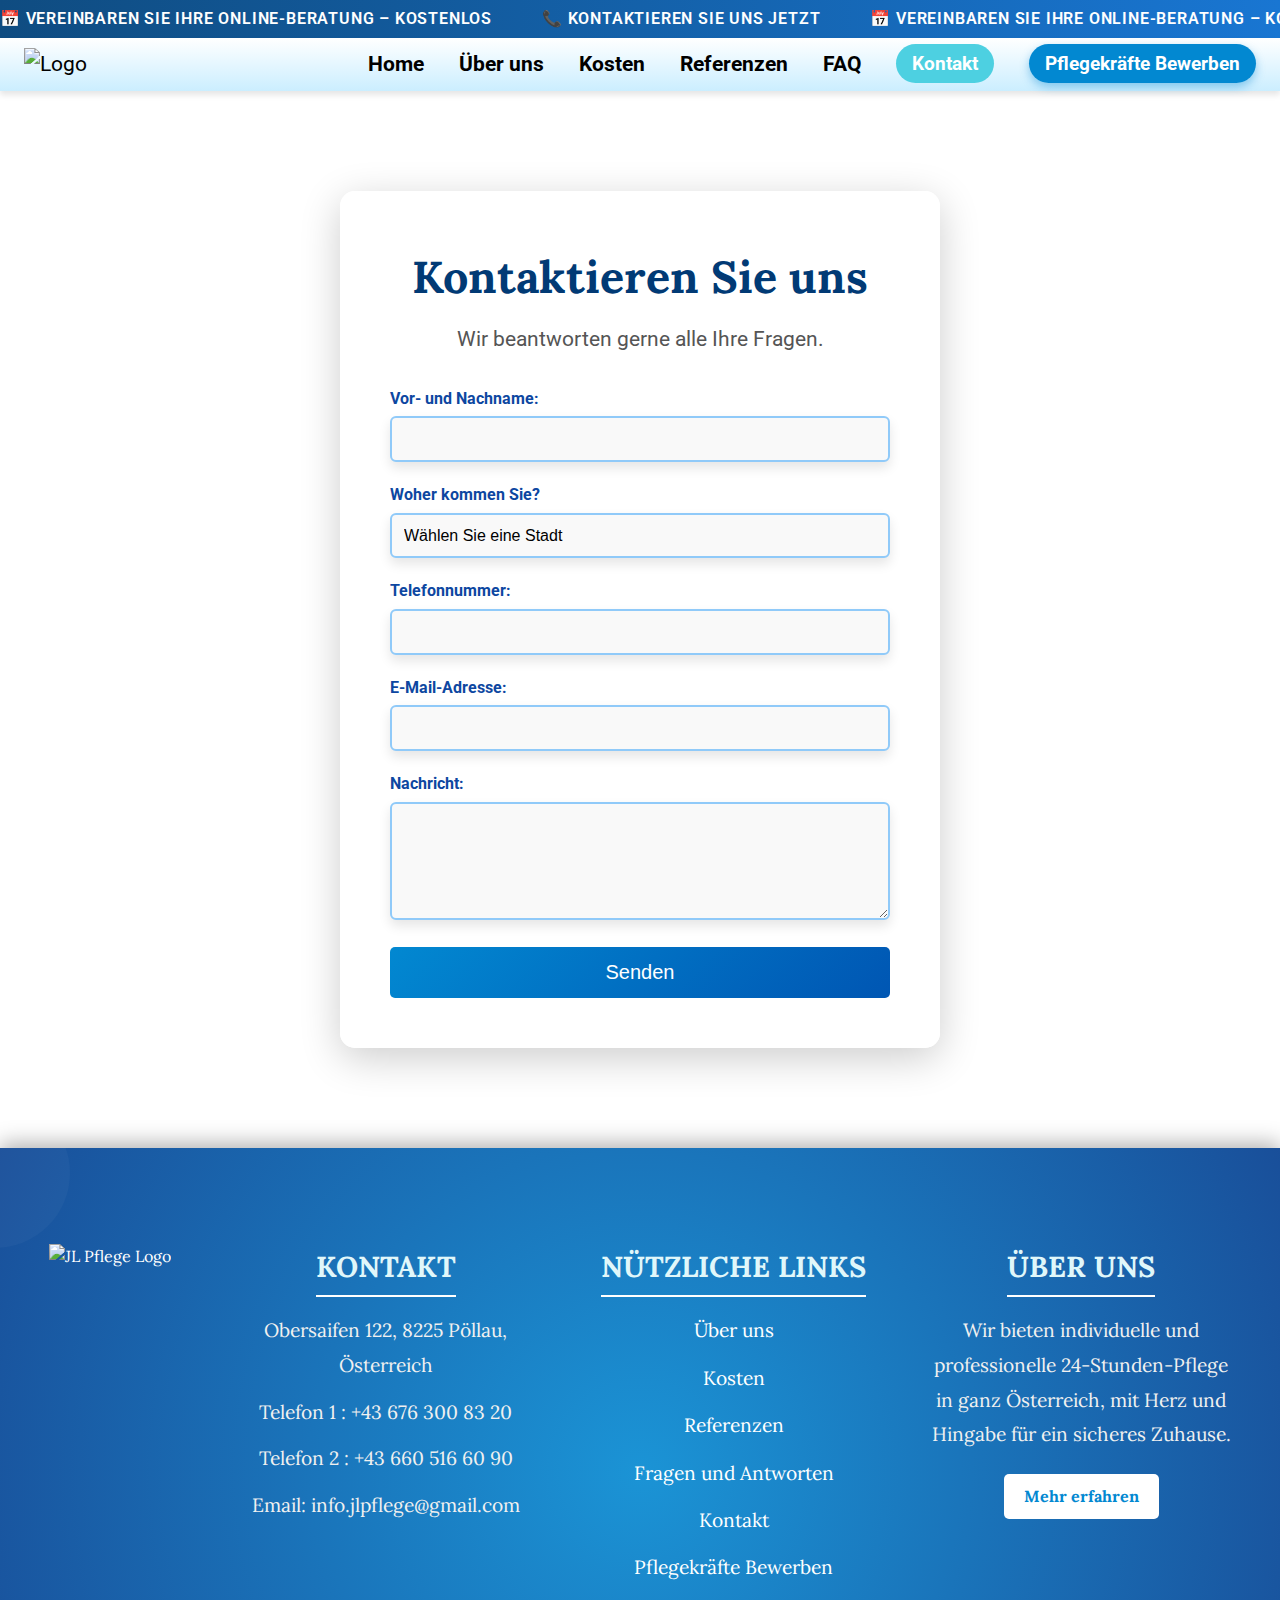
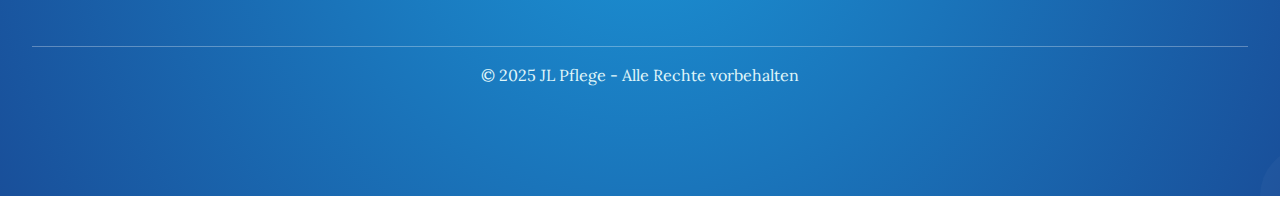
==== contact.html @ b2e8ae71 "Add files via upload" ====
<!DOCTYPE html>
<html lang="de">
<head>
    <meta charset="UTF-8">
    <meta name="viewport" content="width=device-width, initial-scale=1.0">

    <!-- Meta opis: Pojavljuje se u rezultatima pretrage -->
    <meta name="description" content="Kontaktieren Sie JL Pflege für persönliche und professionelle Betreuung in Österreich. Wir sind für Sie da – kompetent, engagiert und mit Herz.">

    <!-- Meta ključne reči: Pomažu SEO-u uključivanjem relevantnih termina -->
    <meta name="keywords" content="Kontakt JL Pflege, 24 Stunden Pflege, Betreuung, Pflegeagentur, Seniorenbetreuung, Pflegevermittlung, Pflege in Österreich, persönliche Betreuung, Pflegekräfte">

    <!-- Autor: Identifikuje kreatora stranice -->
    <meta name="author" content="Jelena Lazić - JL Pflege">

    <!-- Robots: Usmerava pretraživače da indeksiraju stranicu i prate linkove -->
    <meta name="robots" content="index, follow">

    <!-- Open Graph i deljenje na društvenim mrežama (Facebook, LinkedIn, WhatsApp, Viber, Instagram) -->
    <meta property="og:title" content="Kontakt - JL Pflege Betreuung">
    <meta property="og:description" content="Nehmen Sie Kontakt mit JL Pflege auf. Wir bieten individuelle Betreuungslösungen für Senioren in Österreich.">
    <meta property="og:image" content="https://www.tvoj-sajt.com/SVE%20Slike/Logo/JL%20Logo%20Okrugli.png">
    <meta property="og:url" content="https://www.tvoj-sajt.com/contact.html">
    <meta property="og:type" content="website">

    <!-- Twitter meta tagovi -->
    <meta name="twitter:card" content="summary_large_image">
    <meta name="twitter:title" content="Kontakt - JL Pflege Betreuung">
    <meta name="twitter:description" content="Kontaktieren Sie JL Pflege für professionelle Betreuung und individuelle Pflegeangebote in Österreich.">
    <meta name="twitter:image" content="https://www.tvoj-sajt.com/SVE%20Slike/Logo/JL%20Logo%20Okrugli.png">

    <!-- Strukturirani podaci za bolje SEO -->
    <script type="application/ld+json">
    {
        "@context": "https://schema.org",
        "@type": "LocalBusiness",
        "name": "JL Pflege - Pflegevermittlung in Österreich",
        "description": "Nehmen Sie Kontakt mit JL Pflege auf. Individuelle Betreuungslösungen für Senioren in Österreich.",
        "url": "https://www.tvoj-sajt.com/contact.html",
        "address": {
            "@type": "PostalAddress",
            "streetAddress": "Obersaifen 122",
            "postalCode": "8225",
            "addressLocality": "Pöllau",
            "addressCountry": "AT"
        },
        "contactPoint": {
            "@type": "ContactPoint",
            "telephone": "+43 676 300 83 20",
            "telephone 2": "+43 660 516 60 90",
            "contactType": "Kundenservice"
        }
    }
    </script>

    <!-- Link ka stilovima -->
    <link rel="stylesheet" href="style.css">

    <!-- Ikonica sajta -->
    <link rel="icon" href="SVE%20Slike/Logo/JL%20Logo%20Okrugli.ico" type="image/x-icon">

    <link href="https://fonts.googleapis.com/css2?family=Roboto:wght@400;700&display=swap" rel="stylesheet">
    <link href="https://fonts.googleapis.com/css2?family=Lora:wght@400;700&display=swap" rel="stylesheet">
    <script src="https://cdnjs.cloudflare.com/ajax/libs/font-awesome/6.4.2/js/all.min.js"></script>

    <title>Kontakt - JL Pflege Betreuung</title>
</head>
<body>

      <!-- Google Translate Widget -->
      <div id="google_translate_element"></div>

     <!-- Back to top dugme -->

     <button id="back-to-top" class="back-to-top-btn" aria-label="Vratite se na vrh">
        <i class="fas fa-arrow-up"></i>
    </button>

    <!-- baner iznad navigacionoh menija -->

    <div class="marquee-banner">
        <div class="marquee-content">
            <span>📅 Vereinbaren Sie Ihre Online-Beratung – Kostenlos </span>
            <span>📞 Kontaktieren Sie uns jetzt</span>
            <span>📅 Vereinbaren Sie Ihre Online-Beratung – Kostenlos</span>
            <span>📞 Kontaktieren Sie uns jetzt</span>
            <span>📅 Vereinbaren Sie Ihre Online-Beratung – Kostenlos</span>
            <span>📞 Kontaktieren Sie uns jetzt</span>
            <span>📅 Vereinbaren Sie Ihre Online-Beratung – Kostenlos</span>
            <span>📞 Kontaktieren Sie uns jetzt</span>
        </div>
    </div>

    <!-- Navigacioni meni -->

    <header class="navbar">
        
        <a href="#" class="nav-branding">
            <img src="SVE Slike/Logo/JL Logo.png" alt="Logo" class="responsive-logo">
        </a>
    

        <ul class="nav-menu">
            <li class="nav-item">
                <a href="index.html" class="nav-link">Home</a>
            </li>
            <li class="nav-item">
                <a href="about.html" class="nav-link">Über uns</a>
            </li>
            <li class="nav-item">
                <a href="price.html" class="nav-link">Kosten</a>
            </li>
            <li class="nav-item">
                <a href="reviews.html" class="nav-link">Referenzen</a>
            </li>
            <li class="nav-item">
                <a href="question.html" class="nav-link">FAQ</a>
            </li>
            <li class="nav-item">
                <a href="contact.html" class="nav-link highlight">Kontakt</a>
            </li>
            <li class="nav-item">
                <a href="job.html" class="nav-link job-highlight">Pflegekräfte Bewerben</a>
            </li>                      
        </ul>
        <div class="hamburger">
            <span class="bar"></span>
            <span class="bar"></span>
            <span class="bar"></span>
        </div>
    </header>

    <!-- Kontakt form -->

    <section class="contact-section">
        <div class="contact-bg">
            <div class="contact-container">
                <h2 class="contact-title">Kontaktieren Sie uns</h2>
                <p class="contact-subtitle">Wir beantworten gerne alle Ihre Fragen.</p>
                
                <form action="https://api.web3forms.com/submit" method="POST" class="contact-form">

                    <input type="hidden" name="access_key" value="46d5554a-f8d3-433c-baf0-5ba7425ff404">

                    <div class="form-group">
                        <label for="name">Vor- und Nachname:</label>
                        <input type="text" id="name" name="name" required>
                    </div>
    
                    <div class="form-group">
                        <label for="location">Woher kommen Sie?</label>
                        <div class="custom-select-wrapper">
                            <select id="location" name="location" required class="custom-select">
                                <option value="">Wählen Sie eine Stadt</option>
                                <option value="Wien">Wien</option>
                                <option value="Graz">Graz</option>
                                <option value="Linz">Linz</option>
                                <option value="Salzburg">Salzburg</option>
                                <option value="Innsbruck">Innsbruck</option>
                                <option value="Klagenfurt">Klagenfurt</option>
                                <option value="Villach">Villach</option>
                                <option value="Bregenz">Bregenz</option>
                            </select>
                        </div>
                    </div>
    
                    <div class="form-group">
                        <label for="phone">Telefonnummer:</label>
                        <input type="tel" id="phone" name="phone" required>
                    </div>
    
                    <div class="form-group">
                        <label for="email">E-Mail-Adresse:</label>
                        <input type="email" id="email" name="email" required>
                    </div>
    
                    <div class="form-group">
                        <label for="message">Nachricht:</label>
                        <textarea id="message" name="message" rows="5"></textarea>
                    </div>
    
                    <button type="submit" class="contact-btn">Senden</button>
                </form>
            </div>
        </div>
    </section>


 <!-- MODAL ZA USPEŠNO SLANJE -->
<div id="contact-success-modal" class="custom-modal">
    <div class="modal-content">
        <h2>Ihre Nachricht wurde erfolgreich gesendet!</h2>
        <p>Vielen Dank für Ihr Vertrauen. Ich bearbeite jede Anfrage persönlich und setze mich so schnell wie möglich mit Ihnen in Verbindung.</p>
        <p>Ihre Zufriedenheit liegt mir am Herzen, und ich freue mich darauf, Ihnen weiterzuhelfen.</p>
        <button id="back-to-home" class="modal-btn">Zurück zur Startseite</button>
    </div>
</div>






   <!-- Futer-->

   <footer class="site-footer">
    <div class="footer-container">
        <div class="footer-logo">
            <img src="SVE Slike/Logo/JL Logo Okrugli.png" alt="JL Pflege Logo">
        </div>
        <div class="footer-info">
            <h3>Kontakt</h3>
            <p>Obersaifen 122, 8225 Pöllau, Österreich</p>
            <p>Telefon 1 : +43 676 300 83 20</p>
            <p>Telefon 2 : +43 660 516 60 90</p>
            <p>Email: info.jlpflege@gmail.com</p>
        </div>
        <div class="footer-links">
            <h3>Nützliche Links</h3>
            <ul>
                <li><a href="about.html">Über uns</a></li>
                <li><a href="price.html">Kosten</a></li>
                <li><a href="reviews.html">Referenzen</a></li>
                <li><a href="question.html">Fragen und Antworten</a></li>
                <li><a href="contact.html">Kontakt</a></li>
                <li><a href="job.html">Pflegekräfte Bewerben</a></li>
            </ul>
        </div>
        <div class="footer-about">
            <h3>Über uns</h3>
            <p>Wir bieten individuelle und professionelle 24-Stunden-Pflege in ganz Österreich, 
                mit Herz und Hingabe für ein sicheres Zuhause.</p>
            <a href="about.html" class="footer-link">Mehr erfahren</a>
        </div>
    </div>
    <div class="footer-bottom">
        <p>© 2025 JL Pflege - Alle Rechte vorbehalten</p>
    </div>
</footer>

<script src="script.js"></script>
<script src="script1.js"></script>
</body>
</html>
---- style.css ----
*{
    padding: 0;
    margin: 0;
    box-sizing: border-box;
}

body {
    font-family: 'Roboto', sans-serif; 
    font-size: 16px;
    line-height: 1.6; 
    max-width: 100%;
    overflow-x: hidden;
}

h1, h2, h3 {
    font-family: 'Lora', serif;
    font-weight: 700;
}

p {
    font-weight: 400;  
    margin-bottom: 12px;
}


/*Navigacioni meni*/

header {
    background: linear-gradient(to top, #cbeeff, #ffffff); 
    box-shadow: 0px 4px 6px rgba(0, 0, 0, 0.1); 
    padding: 20px 24px;
}



li{
    list-style: none;
}

.navbar a {
    color: black;
    text-decoration: none;
    font-size: 1.3rem
}

.navbar{
    min-width: 70px;
    display: flex;
    justify-content: space-between;
    align-items: center;
    padding: 0 24px;
}

.nav-menu{
    display: flex;
    justify-content: space-between;
    align-items: center;
    gap: 35px;
}
 
.nav-link {
    color: black;
    font-weight: bold;
    font-size: 1.2rem; 
    padding: 8px 0;
    position: relative;
    transition: color 0.3s ease-in-out;
}

.nav-link:hover::after {
    width: 100%; 
}


.nav-link::after {
    content: '';
    position: absolute;
    left: 0;
    bottom: -5px; 
    width: 0;
    height: 2px;
    background-color: #4dd0e1; 
    transition: width 0.3s ease-in-out;
}

.nav-link:hover {
    color: #0288d1; 
}

.nav-item .highlight {
    background-color: #4dd0e1;
    color: white;
    padding: 8px 16px;
    border-radius: 20px;
    font-weight: bold;
    font-size: 1.2rem;
    transition: all 0.3s ease-in-out, transform 0.3s ease-in-out;
}


.nav-item .highlight:hover {
    background-color: #0288d1;
    box-shadow: 0px 4px 10px rgba(2, 136, 209, 0.5);
    transform: scale(1.1); 
}

.hamburger{
    display: none;
    cursor: pointer;
}

.bar{
    display: block;
    width: 25px;
    height: 3px;
    margin: 5px auto;
    transition: all 0.3s ease-in-out;
    -webkit-transition: all 0.3s ease-in-out;
    background-color: black;
}

.hamburger .bar {
    width: 30px; 
    height: 4px;
}

.responsive-logo {
    max-width: 150px; 
    height: auto;
    display: block;
}
.nav-branding {
    display: flex;
    align-items: center;
    padding: 10px 0;
}

.nav-branding img {
    max-width: 200px; 
}

.nav-branding img {
    max-width: 200px;
    transition: all 0.3s ease-in-out;
}

.nav-branding img:hover {
    transform: scale(1.05); 
}

/* Stilizacija dugmeta "Pflegekräfte Bewerben" u navigacionom meniju */

.nav-item .job-highlight {
    background-color: #0288d1; 
    color: white;
    padding: 8px 16px;
    border-radius: 25px;
    font-weight: bold;
    font-size: 1.2rem;
    transition: all 0.3s ease-in-out, transform 0.2s ease-in-out;
    box-shadow: 0px 4px 10px rgba(2, 136, 209, 0.4);
    position: relative;
    overflow: hidden;
}

.nav-item .job-highlight::before {
    content: '';
    position: absolute;
    top: 50%;
    left: 50%;
    width: 300%;
    height: 300%;
    background: rgba(255, 255, 255, 0.2);
    transform: translate(-50%, -50%) scale(0);
    border-radius: 50%;
    transition: transform 0.5s ease;
}

.nav-item .job-highlight:hover {
    background-color: #4dd0e1; 
    transform: scale(1.05);
    box-shadow: 0px 6px 15px rgba(77, 208, 225, 0.6);
}


/*Responzivnost za telefon za navigacioni meni*/

@media(max-width: 768px){
    .hamburger{
        display: block;
    }

    .hamburger.active .bar:nth-child(2){
        opacity: 0;
    }

    .hamburger.active .bar:nth-child(1){
        transform: translateY(10px) rotate(45deg);
    }

    .hamburger.active .bar:nth-child(3){
        transform: translateY(-10px) rotate(-45deg);
    }

    .nav-menu{
        position: fixed;
        left: -100%;
        top: 95px;
        gap: 0;
        flex-direction: column;
        background-color: whites;
        width: 100%;
        text-align: center;
        transition: 0.3s;
        padding: 30px 0;
    }

    .nav-item{
        margin: 16px 0;
    }

    .nav-menu.active{
        left: 0; 
        margin-top: 58px;
    }

    .nav-link {
        font-size: 1.6rem; 
        font-weight: bold; 
        color: #0288d1; 
        text-transform: uppercase; 
        text-decoration: none; 
        padding: 10px 0; 
        position: relative;
        border-bottom: 2px solid transparent; 
        transition: color 0.2s ease-in-out, border-bottom 0.2s ease-in-out; 
    }
    
    .nav-link:active,
    .nav-link:focus {
        color: #4dd0e1; 
        border-bottom: 2px solid #4dd0e1; 
        outline: none; 
    }
    
    /* Stil za dugme "Kontakt" */
    .nav-item .highlight {
        font-size: 1.6rem;
        padding: 10px 20px;
        background-color: #0288d1; 
        color: white; 
        border-radius: 25px; 
        box-shadow: 0 4px 10px rgba(0, 0, 0, 0.2);
        transition: all 0.15s ease-in-out; 
    }
    
    .nav-item .highlight:active {
        background-color: #4dd0e1; 
        transform: scale(1.05); 
    }

    .hamburger .bar {
        width: 35px;
        height: 5px;
    }

    /*Za dumge job*/

    .nav-item .job-highlight {
        font-size: 1.4rem; 
        padding: 8px 16px;
        border-radius: 20px;
        width: 70%;
        margin: 8px auto; 
        background-color: #0288d1;
        box-shadow: 0px 4px 10px rgba(2, 136, 209, 0.4);
    }

    .nav-item .job-highlight:hover {
        background-color: #4dd0e1;
        transform: scale(1.05);
        box-shadow: 0px 6px 15px rgba(77, 208, 225, 0.5);
    }

}

/*Hero sekcija*/


/* Hero sekcija */
.hero-section {
    background-image: url('SVE Slike/Slike bas gotove za website/Slika jl pflege021 dalle bez donje plave linije.png'); 
    background-size: cover;
    background-position: center left; 
    background-repeat: no-repeat;
    min-height: 100vh; 
    display: flex;
    align-items: flex-start; 
    justify-content: flex-start; 
    padding: 5% 8%; 
    position: relative;
    color: white;
}

.hero-section::before {
    content: '';
    position: absolute;
    top: 0;
    left: 0;
    width: 100%;
    height: 100%;
    background: rgba(0, 0, 0, 0.3); 
    z-index: 1;
}

.hero-content {
    position: relative;
    z-index: 2;
    max-width: 40%; 
    margin: 0; 
    text-align: center;
    margin-left: 4%;
}

.hero-content h1 {
    font-size: clamp(2.5rem, 4vw, 3.5rem); 
    margin-bottom: 1.5rem;
    text-shadow: 2px 2px 10px rgba(0, 0, 0, 0.5); 
    color: #ffffff;
    animation: fadeInUp 1s ease-in-out;
}

.hero-content p {
    font-size: clamp(1rem, 1.5vw, 1.5rem); 
    line-height: 1.8;
    margin-bottom: 2rem;
    color: #ffffff;
    text-shadow: 1px 1px 5px rgba(0, 0, 0, 0.4); 
    animation: fadeInUp 1s ease-in-out;
}

.hero-buttons {
    display: flex;
    justify-content: flex-start; 
    gap: 1rem; 
    margin-top: 1rem;
    justify-content: center;
    animation: fadeInLeft 1s ease-in-out;
}

.hero-btn {
    display: inline-block;
    padding: 0.75rem 1.5rem;
    background-color: #4dd0e1; 
    color: white;
    text-transform: uppercase;
    font-weight: bold;
    font-size: 1rem;
    border-radius: 25px;
    text-decoration: none;
    transition: all 0.3s ease-in-out;
}

.hero-btn:hover {
    background-color: #0288d1; 
    box-shadow: 0px 6px 15px rgba(2, 136, 209, 0.7);
    transform: scale(1.05);
}

.hero-btn.outline {
    background: transparent;
    border: 2px solid #4dd0e1;
    color: #4dd0e1;
}

.hero-btn.outline:hover {
    background-color: #4dd0e1;
    color: white;
}

/*Responzivnost hero sekcije*/

@media (max-width: 768px) {
    .hero-section {
        height: 100vh;
        display: flex;
        flex-direction: column;
        justify-content: flex-start;
        align-items: center;
        text-align: center;
        padding: 20px;
        background-position: center;
    }

    .hero-content {
        max-width: 90%;
        margin: 0 auto;
        margin-top: 10%;
    }

    .hero-content h1 {
        font-size: 2.4rem;
        line-height: 1.3;
        margin-bottom: 15px;
    }

    .hero-content p {
        font-size: 1.2rem;
        line-height: 1.6;
        margin-bottom: 40px; 
    }

    .hero-buttons {
        display: flex;
        flex-direction: column;
        gap: 15px;
        width: 100%;
        margin-top: 40%; 
    }

    .hero-btn {
        padding: 12px 20px;
        font-size: 1rem;
        border-radius: 25px;
        width: 80%;
        margin: 0 auto;
    }

    .nav-menu {
        position: fixed;
        left: -100%;
        top: 70px;
        width: 100%;
        text-align: center;
        transition: 0.3s ease-in-out;
        background-color: white; 
        z-index: 999; 
        box-shadow: 0px 4px 10px rgba(0, 0, 0, 0.1);
    }

    .nav-menu.active {
        left: 0;
    }

}

/* Poboljšanja za veće ekrane hero sekcije */

@media (min-width: 1600px) {
    .hero-section {
        background-size: cover;
        background-position: center left; 
        padding: 8% 12%;
    }

    .hero-content {
        max-width: 50%;
        text-align: center;
        margin-left: -4%;
    }

    .hero-content h1 {
        font-size: 5rem; 
        line-height: 1.2;
    }

    .hero-content p {
        font-size: 2rem; 
        line-height: 2.2;
    }

    .hero-buttons {
        justify-content: flex-start;
        gap: 2rem; 
        justify-content: center;
    }

    .hero-btn {
        font-size: 1.2rem;
        padding: 1rem 2rem;
    }
}


/*Why sekcija*/

.why-choose-us {
    padding: 5rem 2rem;
    background-color: #d8f2ff;
    text-align: center;
    animation: fadeInUp 2s ease-in-out;
}

.section-title1 {
    font-size: 2.5rem;
    color: #0288d1;
    font-weight: bold;
    text-transform: uppercase;
    margin-bottom: 3rem;
}

.features-grid {
    display: flex;
    gap: 2rem;
    justify-content: center;
    flex-wrap: wrap;
}

.feature-item {
    background: #ffffff;
    border-radius: 15px;
    box-shadow: 0 10px 30px rgba(0, 0, 0, 0.1);
    overflow: hidden;
    transition: all 0.3s ease-in-out;
    max-width: 350px;
    text-align: center;
    padding: 2rem;
}

.feature-item:hover {
    transform: translateY(-10px);
}

.feature-img img {
    width: 100%;
    border-radius: 15px;
    height: auto;
}

.feature-content {
    padding: 1.5rem;
}

.feature-content h3 {
    font-size: 1.8rem;
    color: #4dd0e1;
    margin-bottom: 1rem;
}

.feature-content p {
    font-size: 1.1rem;
    color: #555;
    line-height: 1.6;
}

@media (max-width: 1024px) {
    .features-grid {
        display: flex;
        gap: 2rem;
        justify-content: center;
        flex-wrap: wrap;
    }

}


/*Trece sekcija brojevi*/

.numbers-section {
    padding: 6rem 2rem;
    background: linear-gradient(to right, #0288d1, #4dd0e1);
    color: #fff;
    text-align: center;
    position: relative;
    overflow: hidden;
    animation: fadeInUp 2s ease-in-out;
}

.numbers-section::before,
.numbers-section::after {
    content: '';
    position: absolute;
    background: rgba(255, 255, 255, 0.15);
    border-radius: 50%;
    animation: float 6s infinite ease-in-out alternate;
}

.numbers-section::before {
    top: 5%;
    left: 10%;
    width: 150px;
    height: 150px;
}

.numbers-section::after {
    bottom: 10%;
    right: 15%;
    width: 100px;
    height: 100px;
}

@keyframes float {
    0% { transform: translateY(0); }
    100% { transform: translateY(20px); }
}



.section-title {
    font-size: 3rem;
    font-weight: bold;
    text-transform: uppercase;
    color: #fff;
    margin-bottom: 1.5rem;
    letter-spacing: 2px;
    text-shadow: 0 4px 10px rgba(0,0,0,0.2);
}

.numbers-subtitle {
    font-size: 1.4rem;
    font-weight: 300;
    margin-bottom: 3rem;
    color: #e0f7fa;
    max-width: 700px;
    margin-left: auto;
    margin-right: auto;
}

.numbers-grid {
    display: flex;
    justify-content: center;
    gap: 3rem;
    flex-wrap: wrap;
}

.number-item {
    background: rgba(255, 255, 255, 0.2);
    padding: 3rem;
    border-radius: 20px;
    text-align: center;
    box-shadow: 0px 10px 30px rgba(0, 0, 0, 0.2);
    transition: transform 0.3s ease-in-out, box-shadow 0.3s ease-in-out;
    width: 250px;
    backdrop-filter: blur(10px);
}

.number-item:hover {
    transform: translateY(-10px);
    box-shadow: 0 10px 40px rgba(255, 255, 255, 0.3);
}

.number-item.highlight {
    border: 2px solid #fff;
    box-shadow: 0 0 20px rgba(255, 255, 255, 0.5);
    transform: scale(1.05);
}

.number {
    font-size: 3rem;
    font-weight: bold;
    color: #fff;
    display: block;
    text-shadow: 0 2px 8px rgba(0,0,0,0.3);
}

.number-item h3 {
    font-size: 1.6rem;
    margin-top: 1rem;
    font-weight: 400;
    color: #e0f7fa;
}

.rating .stars {
    font-size: 2rem;
    color: gold;
    margin-top: 1rem;
    letter-spacing: 5px;
}

/* Responsive Design */
@media (max-width: 768px) {
    .numbers-grid {
        flex-direction: column;
        align-items: center;
    }

    .number-item {
        width: 100%;
        max-width: 350px;
    }
}

@media (max-width: 1024px) {
    .numbers-grid {
        flex-direction: column;
        align-items: center;
        width: 100%;
        flex-wrap: wrap;

    }

    .number-item {
        width: 100%;
        max-width: 350px;
    }

}

/*Footer*/ 

.site-footer {
    background: radial-gradient(circle, rgba(2, 136, 209, 0.9) 0%, rgba(0, 60, 143, 0.9) 100%),
                url('Sve Slike/Slike bas gotove za website/Pozadina 1 footer krajnja.jpg') no-repeat center center/cover;
    color: #fff;
    padding: 6rem 2rem;
    text-align: center;
    font-family: 'Lora', serif;
    box-shadow: 0 -5px 20px rgba(0, 0, 0, 0.3);
    position: relative;
    overflow: hidden;
}

/* Efekat lebdećih elemenata u pozadini */
.site-footer::before,
.site-footer::after {
    content: '';
    position: absolute;
    background: rgba(255, 255, 255, 0.1);
    border-radius: 50%;
    opacity: 0.3;
    animation: float 6s infinite alternate;
}

.site-footer::before {
    top: -50px;
    left: -80px;
    width: 150px;
    height: 150px;
}

.site-footer::after {
    bottom: -50px;
    right: -80px;
    width: 100px;
    height: 100px;
}

@keyframes float {
    0% { transform: translateY(0); }
    100% { transform: translateY(30px); }
}

/* Glavni kontejner u footeru */
.footer-container {
    display: flex;
    flex-wrap: wrap;
    justify-content: space-around;
    align-items: flex-start;
    gap: 3rem;
    max-width: 1200px;
    margin: 0 auto;
}

/* Logo sekcija */
.footer-logo img {
    max-width: 150px;
}

/* Sekcija za informacije */
.footer-info, .footer-links, .footer-newsletter {
    max-width: 300px;
}

.footer-info h3, .footer-links h3, .footer-newsletter h3 {
    font-size: 1.8rem;
    margin-bottom: 1rem;
    color: #e0f7fa;
    text-transform: uppercase;
    border-bottom: 2px solid #fff;
    display: inline-block;
    padding-bottom: 5px;
}

.footer-info p, .footer-links ul, .footer-newsletter p {
    font-size: 1.2rem;
    color: #f0f0f0;
    line-height: 1.8;
}

/* Linkovi */
.footer-links ul {
    list-style: none;
    padding: 0;
}

.footer-links ul li {
    margin-bottom: 0.8rem;
}

.footer-links ul li a {
    color: #fff;
    text-decoration: none;
    transition: all 0.3s ease-in-out;
}

.footer-links ul li a:hover {
    color: #cbeeff;
    text-decoration: underline;
}

/* Newsletter sekcija */
.footer-about {
    max-width: 300px;
}

.footer-about h3 {
    font-size: 1.8rem;
    margin-bottom: 1rem;
    color: #e0f7fa;
    text-transform: uppercase;
    border-bottom: 2px solid #fff;
    display: inline-block;
    padding-bottom: 5px;
}

.footer-about p {
    font-size: 1.2rem;
    color: #f0f0f0;
    line-height: 1.8;
}

.footer-link {
    display: inline-block;
    margin-top: 10px;
    padding: 10px 20px;
    background: #fff;
    color: #0288d1;
    text-decoration: none; 
    font-weight: bold;
    border-radius: 5px;
    transition: all 0.3s ease-in-out;
}

.footer-link:hover {
    background: #cbeeff;
    color: #0288d1;
}

/* Donji deo footera */
.footer-bottom {
    margin-top: 3rem;
    border-top: 1px solid rgba(255, 255, 255, 0.3);
    padding-top: 1rem;
    font-size: 1rem;
    color: #e0f7fa;
}

/* Responzivnost */
@media (max-width: 768px) {
    .footer-container {
        flex-direction: column;
        align-items: center;
        text-align: center;
    }

    .footer-info, .footer-links, .footer-about {
        max-width: 100%;
    }

    .footer-logo img {
        max-width: 120px;
    }
}


/*Traka iznada nav bara */

.marquee-banner {
    background: linear-gradient(to right, #0f4c81, #1976d2); 
    color: #ffffff;
    font-size: 1rem;
    font-weight: 600;
    padding: 6px 0;
    width: 100%;
    overflow: hidden;
    box-shadow: 0 2px 12px rgba(0, 0, 0, 0.1);
    z-index: 1000;
    text-transform: uppercase;
    letter-spacing: 0.8px;
}


.marquee-content {
    display: flex;
    gap: 50px; 
    animation: scrollMarquee 100s linear infinite;
    width: max-content;
}


.marquee-content span {
    white-space: nowrap;
}


@keyframes scrollMarquee {
    0% {
        transform: translateX(0);
    }
    100% {
        transform: translateX(-50%);
    }
}

/*Responzivnost te gornje trake*/
@media (max-width: 768px) {
    .marquee-banner {
        font-size: 0.85rem;
        padding: 4px 0;
    }

    .marquee-content {
        gap: 30px; 
        animation-duration: 60s;  
    }
}


/*Back to top dugme*/

.back-to-top-btn {
    position: fixed;
    bottom: 40px;
    right: 40px;
    width: 75px;
    height: 75px;
    background: linear-gradient(135deg, #0f4c81, #1976d2);
    color: #ffffff;
    border: none;
    border-radius: 50%;
    font-size: 2rem;
    cursor: pointer;
    box-shadow: 0 10px 30px rgba(0, 0, 0, 0.3);
    transition: transform 0.3s ease, box-shadow 0.3s ease, background 0.3s ease;
    opacity: 0;
    visibility: hidden;
    z-index: 1000;
    outline: none;
    display: flex;
    align-items: center;
    justify-content: center;
}


.back-to-top-btn i {
    font-size: 2.5rem;
    transition: transform 0.3s ease, color 0.3s ease;
}


.back-to-top-btn.show {
    opacity: 1;
    visibility: visible;
    animation: fadeInUp 0.5s ease-in-out;
}


.back-to-top-btn:hover {
    background: linear-gradient(135deg, #1976d2, #4dd0e1);
    transform: scale(1.1);
    box-shadow: 0 15px 40px rgba(0, 0, 0, 0.4);
}


.back-to-top-btn:hover i {
    transform: translateY(-3px);
    color: #fff;
}

/* Animacija pri pojavljivanju dugmeta */
@keyframes fadeInUp {
    from {
        opacity: 0;
        transform: translateY(20px);
    }
    to {
        opacity: 1;
        transform: translateY(0);
    }
}

/* Responzivnost  back to top dugmeta */

@media (max-width: 768px) {
    .back-to-top-btn {
        width: 60px;
        height: 60px;
        font-size: 1.8rem;
        bottom: 20px;
        right: 20px;
    }

    .back-to-top-btn i {
        font-size: 2rem;
    }
}

/* scrollbar */

::-webkit-scrollbar {
    width: 16px; 
    background: #f0f0f0; 
}


::-webkit-scrollbar-thumb {
    background: linear-gradient(to bottom, #005792, #4ca1af); 
    border-radius: 8px; 
    box-shadow: inset 0 2px 5px rgba(0, 0, 0, 0.2); 
}


::-webkit-scrollbar-thumb:hover {
    background: linear-gradient(to bottom, #004071, #005792); 
    box-shadow: inset 0 3px 6px rgba(0, 0, 0, 0.3); 
}


::-webkit-scrollbar-track {
    background: linear-gradient(to bottom, #ffffff, #eaf4f9); 
    border-radius: 8px;
}



















/*About komplet sekcija*/

/* Uvodna sekcija */

.about-page-hero {
    position: relative;
    width: 100%;
    min-height: 90vh;
    background: url('Sve Slike/Slike bas gotove za website/About hero pozadina 021.jpg') center;
    display: flex;
    align-items: center;
    justify-content: center;
    overflow-x: hidden;
    max-width: 100%;
}


.about-hero-overlay {
    position: absolute;
    top: 0;
    left: 0;
    width: 100%;
    height: 100%;
    background: rgba(0, 0, 0, 0.3);
}

.about-hero-container {
    position: relative;
    z-index: 2;
    display: flex;
    align-items: center;
    max-width: 1200px;
    width: 100%;
    padding: 0 20px;
    color: white;
    flex-direction: column;
    margin-left: -45%;
}

.about-hero-left {
    flex: 1;
    max-width: 485px;
    text-align: center;
    animation: fadeInLeft 1s ease-in-out;
    margin-top: -10%;
}

.about-hero-left h1 {
    font-size: 3.5rem;
    font-weight: bold;
    margin-bottom: 20px;
    text-transform: uppercase;
    color: #f1f1f1;
}

.about-hero-left p {
    font-size: 1.4rem;
    line-height: 1.8;
    margin-bottom: 30px;
    color: #e0e0e0;
}

.about-hero-btn-container {
    text-align: center; 
    margin-top: 20px;  
    animation: fadeInUp 1s ease-in-out; 
}

.about-cta-btn {
    display: inline-block;
    padding: 15px 35px;
    background: #4dd0e1;
    color: white;
    font-size: 1.2rem;
    font-weight: bold;
    border-radius: 30px;
    text-decoration: none;
    transition: all 0.3s ease-in-out;
}

.about-cta-btn:hover {
    background: #0288d1;
    box-shadow: 0 0 15px rgba(255, 255, 255, 0.3);
    transform: scale(1.05);
}

/* Animacije */

@keyframes fadeInLeft {
    from {
        opacity: 0;
        transform: translateX(-50px);
    }
    to {
        opacity: 1;
        transform: translateX(0);
    }
}

@keyframes fadeInRight {
    from {
        opacity: 0;
        transform: translateX(50px);
    }
    to {
        opacity: 1;
        transform: translateX(0);
    }
}

/* Responzivnost za telefone */

@media (max-width: 768px) {

    .about-page-hero {
        background-image: url('Sve Slike/Slike bas gotove za website/About hero pozadina.jpg');
        background-size: cover;
        background-repeat: no-repeat;
        background-position: center;
        padding: 60px 20px;  
    }
    
    .about-hero-container {
        flex-direction: column;
        max-width: 90%;  
        margin: 0 auto;
    }

    .about-hero-left {
        max-width: 100%;  
        justify-content: center;
        text-align: center;
        align-items: center;
        padding: 15px 15px;  
    }

    .about-hero-left h1 {
        font-size: 2.5rem;
        margin-top: -30%;
        margin-bottom: 60%;
    }

    .about-hero-left p {
        font-size: 1.3rem;  
        line-height: 1.8;
    }

    .about-cta-btn {
        width: 100%; 
        padding: 15px 25px;
    }
}

/* Responzivnost za veće ekrane (npr. 27 inča i više) */

@media (min-width: 1600px) {
    .about-page-hero {
        background-size: cover;
        background-position: center;
        padding: 80px 15%;
        min-height: 100vh; 
        justify-content: center;
        text-align: center;
        align-items: center;
    }

    .about-hero-container {
        max-width: 1600px;
        flex-direction: column; 
        align-items: center;
        justify-content: center;
        text-align: center;
        transform: translateX(-15%);
    }

    .about-hero-left {
        max-width: 50%;
        text-align: center;  
    }

    .about-hero-left h1 {
        font-size: 4rem;  
        margin-bottom: 30px;
    }

    .about-hero-left p {
        font-size: 1.8rem;
        line-height: 2;
    }

    .about-hero-btn-container {
        margin-top: 30px;  
        text-align: center;  
    }

    .about-cta-btn {
        font-size: 1.5rem;
        padding: 20px 50px;
    }
}

/*About sekcija 2 teksta */

.about-page-info {
    padding: 80px 50px;
    background: linear-gradient(to right, #e6f3fc, #add8fc);
    text-align: center;
    border-radius: 20px;
    box-shadow: 0 10px 30px rgba(0, 0, 0, 0.2);
    position: relative;
    overflow: hidden;
    animation: fadeInUp 1.5s ease-in-out;
}

.about-page-info::before, .about-page-info::after {
    content: '';
    position: absolute;
    background: rgba(30, 94, 233, 0.2);
    border-radius: 50%;
    animation: floating 6s infinite ease-in-out;
}

.about-page-info::before {
    top: -40px;
    left: -40px;
    width: 200px;
    height: 200px;
}

.about-page-info::after {
    bottom: -40px;
    right: -40px;
    width: 150px;
    height: 150px;
}

.about-container {
    max-width: 1100px;
    margin: 0 auto;
    text-align: center;
}

.about-title {
    font-size: 2.8rem;
    font-weight: 700;
    color: #0d47a1;
    text-transform: uppercase;
    margin-bottom: 50px;
    letter-spacing: 1.5px;
    text-shadow: 2px 2px 10px rgba(0, 0, 0, 0.2);
}

.about-text-wrapper {
    display: flex;
    flex-wrap: wrap;
    gap: 40px;
    justify-content: center;
    align-items: stretch;
    align-items: center;
}

.about-text-block {
    background: #ffffff;
    padding: 50px;
    border-radius: 15px;
    box-shadow: 0 10px 30px rgba(0, 0, 0, 0.15);
    transition: transform 0.3s ease;
    max-width: 500px;
    text-align: left;
    position: relative;
    overflow: hidden;
    animation: fadeInLeft 1.5s ease-in-out;
    text-align: center;
}

.about-text-block:hover {
    transform: translateY(-10px);
}

.highlight-text {
    font-size: 1.5rem;
    font-weight: 700;
    color: #1565c0;
    margin-bottom: 20px;
    line-height: 1.5;
}

.highlight-text1 {
    font-size: 1.15rem;
    font-weight: 700;
    color: #1565c0;
    margin-bottom: 20px;
    line-height: 1.5;
}

.accent-text {
    color: #42a5f5;
    font-weight: bold;
}

.italic-text {
    font-style: italic;
    color: #1976d2;
}

h3 i {
    margin-right: 10px;
    color: #0d47a1;
}

@keyframes fadeInUp {
    from { opacity: 0; transform: translateY(30px); }
    to { opacity: 1; transform: translateY(0); }
}

@keyframes fadeInLeft {
    from { opacity: 0; transform: translateX(-40px); }
    to { opacity: 1; transform: translateX(0); }
}

@keyframes floating {
    0% { transform: translateY(0); }
    100% { transform: translateY(20px); }
}

/* Početno stanje - sekcija je nevidljiva i pomerena nadole */
.reveal {
    opacity: 0;
    transform: translateY(80px);
    transition: opacity 2s ease-out, transform 2s ease-out;
}

/* Kada se pojavi u viewportu */
.reveal.active {
    opacity: 1;
    transform: translateY(0);
}

@media (max-width: 768px) {
    .about-text-wrapper {
        flex-direction: column;
    }
    .about-text-block {
        width: 100%;
        padding: 30px;
    }
    .about-title {
        font-size: 2.5rem;
    }
}



/*Jelena sekcija  */

.personal-intro-modern {
    position: relative;
    background: url('SVE Slike/Slike bas gotove za website/Jelena background.jpg') no-repeat center center/cover;
    background-size: cover;
    padding: 80px 0;
    font-family: 'Poppins', sans-serif;
    text-align: center;
    overflow: hidden;
}

.personal-intro-modern .overlay {
    position: absolute;
    top: 0;
    left: 0;
    width: 100%;
    height: 100%;
    background: rgba(10, 30, 60, 0.7);
    backdrop-filter: blur(6px); 
    z-index: 0;
}


.content-wrapper.small {
    max-width: 900px;
    margin: 0 auto;
    display: flex;
    align-items: center;
    gap: 50px;
    padding: 0 30px;
    opacity: 0;
    transform: translateY(50px);
    transition: all 0.8s ease-in-out;
    position: relative;
    z-index: 1;
}

.image-area {
    position: relative;
    text-align: center;
}

.personal-photo.small-photo {
    max-width: 250px;
    border-radius: 50%;
    box-shadow: 0 5px 20px rgba(255, 255, 255, 0.2);
    transition: transform 0.4s ease-in-out, box-shadow 0.4s ease-in-out;
}

.personal-photo.small-photo:hover {
    transform: scale(1.1);
    box-shadow: 0 10px 30px rgba(255, 255, 255, 0.3);
}


.agent-name.small-text, 
.agent-title.small-text {
    font-size: 1.6rem;
    font-weight: 700;
    margin-top: 15px;
    color: #ffffff;
    transition: color 0.3s ease-in-out;
}

.agent-name.small-text:hover, 
.agent-title.small-text:hover {
    color: #1e90ff; 
}

.text-area.small-text {
    max-width: 500px;
    color: #dbeafe; 
}

.title.small-title {
    font-size: 2.8rem;
    font-weight: bold;
    color: #1e90ff; 
    text-transform: uppercase;
    margin-bottom: 15px;
}

.intro-text.small-text {
    font-size: 1.3rem;
    line-height: 1.8;
    color: #cbd5e1; 
    margin-bottom: 20px;
    transition: transform 0.3s ease-in-out;
}

.intro-text.small-text:hover {
    transform: translateY(-5px);
}


.reveal {
    opacity: 1 !important;
    transform: translateY(0) !important;
}


@media (max-width: 768px) {
    .content-wrapper.small {
        flex-direction: column;
        text-align: center;
    }

    .personal-photo.small-photo {
        max-width: 80%;
    }

    .title.small-title {
        font-size: 2rem;
    }

    .intro-text.small-text {
        font-size: 1.1rem;
    }
}



/*About value sekcija*/

.about-values {
    position: relative;
    padding: 100px 80px;
    background: url('Sve Slike/Slike bas gotove za website/About values.jpg') no-repeat center center/cover;
    color: white;
    text-align: center;
    overflow: hidden;
    animation: fadeIn 2s ease-in-out;
}

.values-overlay {
    position: absolute;
    top: 0;
    left: 0;
    width: 100%;
    height: 100%;
    background: rgba(0, 0, 0, 0.3);
}

.values-content {
    position: relative;
    max-width: 900px;
    margin: auto;
    z-index: 2;
    animation: slideUp 1.5s ease-in-out;
}

.values-title {
    font-size: 4rem;
    font-weight: 700;
    text-transform: uppercase;
    letter-spacing: 2px;
    text-shadow: 3px 3px 15px rgba(0,0,0,0.5);
    animation: glow 2s infinite alternate;
}

.values-text {
    margin-top: 40px;
    font-size: 1.8rem;
    line-height: 1.5;
    text-shadow: 1px 1px 10px rgba(0,0,0,0.3);
    color: #e0f7fa;
}

.highlight {
    font-weight: 700;
    color: #4dd0e1;
    font-size: 1.9rem;
}

@keyframes fadeIn {
    from { opacity: 0; }
    to { opacity: 1; }
}

@keyframes slideUp {
    from { transform: translateY(50px); opacity: 0; }
    to { transform: translateY(0); opacity: 1; }
}

@keyframes glow {
    from { text-shadow: 0 0 10px #4dd0e1; }
    to { text-shadow: 0 0 20px #ffffff; }
}

.about-values {
    opacity: 0;
    transform: translateY(80px);
    transition: opacity 2s ease-out, transform 2s ease-out;
}

.about-values.reveal {
    opacity: 1;
    transform: translateY(0);
}

@media (max-width: 768px) {
    .about-values {
        padding: 100px 30px;
    }
    .values-title {
        font-size: 3rem;
    }
    .values-text {
        font-size: 1.5rem;
    }
}
















/*Price css html komplet*/


/*Kosten komplet sekcija*/

.price-hero {
    position: relative;
    width: 100%;
    min-height: 90vh; 
    background: url('SVE Slike/Slike bas gotove za website/price background.jpg');
    background-size: cover;
    background-position: right;
    color: white;
    display: flex;
    align-items: flex-start; 
    justify-content: left;
    text-align: center;
    padding: 3% 8%; 
}

.price-hero-overlay {
    position: absolute;
    top: 0;
    left: 0;
    width: 100%;
    height: 100%;
    background: rgba(0, 0, 0, 0.4);
    z-index: 1;
}

.price-hero-content {
    position: relative;
    z-index: 2;
    max-width: 600px; 
    margin-top: 5%; 
}

.price-hero-content h1 {
    font-size: 3rem; 
    font-weight: 700;
    margin-bottom: 1rem; 
    text-transform: uppercase;
    letter-spacing: 1.5px;
    text-shadow: 2px 2px 10px rgba(0, 0, 0, 0.7);
    animation: fadeInUp 1s ease-in-out;
}

.price-hero-content p {
    font-size: 1.4rem; 
    line-height: 1.6;
    margin-bottom: 1.5rem; 
    color: #e0f7fa;
    text-shadow: 1px 1px 5px rgba(0, 0, 0, 0.5);
    animation: fadeInUp 1s ease-in-out;
}

.price-hero-buttons {
    display: flex;
    justify-content: center;
    gap: 1rem; 
    margin-top: 1.5rem; 
    animation: fadeInLeft 1s ease-in-out;
}

.price-btn {
    padding: 0.8rem 1.5rem; 
    border-radius: 40px; 
    font-size: 1rem; 
    font-weight: 700;
    text-transform: uppercase;
    text-decoration: none;
    transition: all 0.3s ease-in-out;
}

.price-btn.primary {
    background-color: #0288d1;
    color: white;
}

.price-btn.primary:hover {
    background-color: #4dd0e1;
    transform: translateY(-3px);
    box-shadow: 0 4px 15px rgba(0, 0, 0, 0.3);
}

@media (max-width: 768px) {
    .price-hero {
        background-position: 75% center; 
    }

    .price-hero-content h1 {
        font-size: 2rem; 
        margin-bottom: 10rem;
    }
    .price-hero-content p {
        font-size: 1rem; 
        margin-bottom: 3.5rem;
    }
    .price-btn {
        width: 100%;
        text-align: center;
        padding: 0.6rem 1rem; 
    }
}


@media (min-width: 1600px) {
    .price-hero {
        background-size: cover; 
        background-position: 50% 20%; 
        padding: 5% 10%; 
    }

    .price-hero-content {
        max-width: 800px; 
        margin-top: 2%;
        margin-left: -5%;
    }

    .price-hero-content h1 {
        font-size: 4rem; 
        margin-bottom: 2rem;
        text-shadow: 3px 3px 15px rgba(0, 0, 0, 0.7); 
    }

    .price-hero-content p {
        font-size: 1.8rem; 
        line-height: 2; 
        margin-bottom: 2.5rem;
        color: #e0f7fa; 
    }

    .price-btn {
        padding: 1rem 2rem; 
        font-size: 1.4rem; 
        border-radius: 50px; 
        box-shadow: 0 6px 20px rgba(0, 0, 0, 0.4); 
    }

    .price-btn.primary:hover {
        transform: scale(1.1); 
        box-shadow: 0 8px 25px rgba(0, 0, 0, 0.5); 
    }
}




/* Poboljšana pricing sekcija */

.pricing-section {
    padding: 60px 20px;
    text-align: center;
    background: linear-gradient(135deg, #1e3c72, #2a5298);
    opacity: 1;
    transform: translateY(0);
    transition: all 1s ease-out;
}

.container {
    display: flex;
    justify-content: center;
    gap: 30px;
    flex-wrap: wrap;
    align-items: stretch; 
    width: 100%;
    max-width: 1200px;
    margin: 0 auto;
}

/* Stilizacija svake pricing kartice */

.pricing-box {
    background: #fff;
    padding: 35px 10px;
    border-radius: 20px;
    box-shadow: 0 10px 30px rgba(0, 0, 0, 0.3);
    min-width: 560px; 
    max-width: 560px; 
    flex: 1 1 48%; 
    text-align: left;
    transition: transform 0.3s, box-shadow 0.3s;
    position: relative;
    overflow: hidden;
}


/* Efekat lebdenja */
.pricing-box:hover {
    transform: translateY(-8px);
    box-shadow: 0 12px 35px rgba(0, 0, 0, 0.3);
}


/* Naslovi */
.pricing-title {
    font-size: 2rem;
    color: #1e3c72;
    font-weight: bold;
    margin-bottom: 10px;
    text-align: center;
    text-transform: uppercase;
}

.pricing-subtitle {
    font-size: 1.4rem;
    color: #555;
    font-style: italic;
    margin-bottom: 15px;
    text-align: center;
}

/* Lista detalja */
.pricing-details {
    list-style: none;
    padding: 0;
}

.pricing-details li {
    display: flex;
    justify-content: space-between;
    padding: 12px 15px;
    font-size: 1.2rem;
    border-bottom: 1px solid #ddd;
}

/* Ukupni troškovi */
.pricing-total {
    font-weight: bold;
    font-size: 1.4rem;
    color: #d9534f;
    margin-top: 15px;
    border-top: 2px solid #d9534f;
    padding-top: 12px;
}

/* Konačna cena */
.final-total {
    font-weight: bold;
    font-size: 1.5rem;
    color: #28a745;
    margin-top: 15px;
    border-top: 2px solid #28a745;
    padding: 15px 20px;
    text-align: center;
    background: rgba(40, 167, 69, 0.1);
    border-radius: 8px;
    display: flex;
    justify-content: center;
    align-items: center;
    width: 100%;
}


.full-width {
    width: 100%;
    max-width: 96%;
}


@media (max-width: 1024px) {
    .pricing-box {
        flex: 1 1 100%; 
        max-width: 100%;
    }

    .pricing-details li {
        font-size: 1.1rem;
        padding: 10px 12px;
    }

    .pricing-title {
        font-size: 1.8rem;
    }

    .pricing-subtitle {
        font-size: 1.2rem;
    }
}

/* stil za mobilne telefone */

@media (max-width: 768px) {
    .pricing-section {
        padding: 40px 15px;
    }

    .pricing-box {
        padding: 25px;
        min-width: auto;
        max-width: 100%;
        border-radius: 10px;
    }

    .pricing-title {
        font-size: 1.4rem;
    }

    .pricing-subtitle {
        font-size: 1rem;
        margin-bottom: 10px;
    }

    .pricing-details li {
        font-size: 0.9rem;
        padding: 6px 8px;
        display: flex;
        justify-content: space-between;
        align-items: center; 
        white-space: nowrap; 
        gap: 3px; 
    }

    .pricing-details li span {
        display: inline-block;
        white-space: nowrap; 
    }
    .pricing-details li span:last-child {
        min-width: 80px; 
        text-align: center; 
    }

    .final-total {
        font-size: 1.1rem;
        padding: 10px 15px;
    }
}



/*Brzi kontakt sekcija*/

.quick-contact {
    position: relative;
    background: url('SVE Slike/Slike bas gotove za website/brza 021.jpg') no-repeat center center/cover;
    color: white;
    text-align: center;
    padding: 120px 30px; 
    margin-top: 0;
    box-shadow: 0px 10px 40px rgba(0, 0, 0, 0.3);
    animation: fadeInUp 1.5s ease-in-out;
    max-width: 100%;
    margin-left: auto;
    margin-right: auto;
}


.quick-contact::before {
    content: "";
    position: absolute;
    top: 0;
    left: 0;
    width: 100%;
    height: 100%;
    background: rgba(10, 50, 100, 0.5); 
}


.quick-contact-container {
    position: relative;
    z-index: 2;
    max-width: 800px; 
    margin: 0 auto;
}


.quick-contact-title {
    font-size: 2.5rem; 
    font-weight: bold;
    margin-bottom: 30px;
    text-shadow: 0 4px 10px rgba(0, 0, 0, 0.3);
}


.quick-contact-button {
    display: inline-flex;
    align-items: center;
    justify-content: center;
    background: rgba(77, 208, 225, 0.9);
    color: white;
    font-size: 1.5rem; 
    font-weight: bold;
    padding: 18px 40px;
    border-radius: 50px;
    text-decoration: none;
    transition: all 0.3s ease-in-out;
    box-shadow: 0px 6px 15px rgba(77, 208, 225, 0.5);
}


.quick-contact-button:hover {
    background: rgba(2, 136, 209, 0.9);
    transform: scale(1.08);
    box-shadow: 0px 8px 20px rgba(2, 136, 209, 0.7);
}


@media (max-width: 768px) {
    .quick-contact {
        padding: 80px 15px;
    }

    .quick-contact-title {
        font-size: 2rem;
    }

    .quick-contact-button {
        font-size: 1.2rem;
        padding: 14px 30px;
    }
}

















/*Reviews sekcija kompletna*/


/*Reviews hero sekcija*/


.reviews-hero {
    position: relative;
    width: 100%;
    min-height: 90vh;
    background: url('SVE Slike/Slike bas gotove za website/022.jpg') no-repeat;
    background-size: cover;
    background-position:left;
    color: white;
    display: flex;
    align-items: flex-start;
    justify-content: left;
    text-align: center;
    padding: 3% 8%;
}

.reviews-hero-overlay {
    position: absolute;
    top: 0;
    left: 0;
    width: 100%;
    height: 100%;
    background: rgba(0, 0, 0, 0.4);
    z-index: 1;
}

.reviews-hero-content {
    position: relative;
    z-index: 2;
    max-width: 600px;
    margin-top: 5%;
}

.reviews-hero-content h1 {
    font-size: 3rem;
    font-weight: 700;
    margin-bottom: 1rem;
    text-transform: uppercase;
    letter-spacing: 1.5px;
    text-shadow: 2px 2px 10px rgba(0, 0, 0, 0.7);
    animation: fadeInUp 1s ease-in-out;
}

.reviews-hero-content p {
    font-size: 1.4rem;
    line-height: 1.6;
    margin-bottom: 1.5rem;
    color: #e0f7fa;
    text-shadow: 1px 1px 5px rgba(0, 0, 0, 0.5);
    animation: fadeInUp 1s ease-in-out;
}

.reviews-hero-btn {
    display: inline-block;
    padding: 0.8rem 1.5rem;
    background: #0288d1;
    color: white;
    font-size: 1.2rem;
    font-weight: bold;
    text-transform: uppercase;
    border-radius: 40px;
    text-decoration: none;
    transition: all 0.3s ease-in-out;
    animation: fadeInLeft 1s ease-in-out;
}

.reviews-hero-btn:hover {
    background: #4dd0e1;
    transform: translateY(-3px);
    box-shadow: 0 4px 15px rgba(0, 0, 0, 0.3);
}

/* Responzivnost */
@media (max-width: 768px) {
    .reviews-hero {
        background-position: 51% center;
    }

    .reviews-hero-content h1 {
        font-size: 2rem;
        margin-bottom: 60%;
    }
    .reviews-hero-content p {
        font-size: 1rem;
    }
    .reviews-hero-btn {
        width: 100%;
        text-align: center;
        padding: 0.6rem 1rem;
    }
}

@media (min-width: 1600px) {
    .reviews-hero {
        background-size: cover;
        background-position: left;
        padding: 5% 10%;
    }

    .reviews-hero-content {
        max-width: 800px;
        margin-top: 2%;
        margin-left: -5%;
    }

    .reviews-hero-content h1 {
        font-size: 4rem;
        margin-bottom: 2rem;
    }

    .reviews-hero-content p {
        font-size: 1.8rem;
        line-height: 2;
        margin-bottom: 2.5rem;
        color: #e0f7fa;
    }

    .reviews-hero-btn {
        padding: 1rem 2rem;
        font-size: 1.4rem;
        border-radius: 50px;
    }
}


/*Ocene korisnika sekcija*/
.reviews-section {
    background: url('SVE Slike/Slike bas gotove za website/recenzije 021 pozadina .png') center/cover no-repeat;
    padding: 80px 20px;
    text-align: center;
    border-radius: 12px;
    box-shadow: 0 10px 30px rgba(0, 0, 0, 0.1);
    position: relative;
}
.reviews-section::before {
    content: '';
    position: absolute;
    top: 0;
    left: 0;
    width: 100%;
    height: 100%;
    background: rgba(0, 0, 0, 0.4);
}
.reviews-title, .reviews-subtitle, .review-text, .review-name, .review-location {
    position: relative;
    color: white;
    z-index: 2;
}
.reviews-title {
    font-size: 2.8rem;
    margin-bottom: 10px;
    text-transform: uppercase;
    letter-spacing: 1px;
}
.reviews-subtitle {
    font-size: 1.4rem;
    margin-bottom: 40px;
    font-weight: 500;
    max-width: 700px;
    margin-left: auto;
    margin-right: auto;
}
.reviews-grid {
    display: flex;
    gap: 20px;
    flex-wrap: wrap;
    justify-content: center;
}
.review-item {
    background: rgba(255, 255, 255, 0.1);
    padding: 30px;
    border-radius: 12px;
    box-shadow: 0 6px 15px rgba(0, 0, 0, 0.1);
    max-width: 480px;
    text-align: center;
    transition: transform 0.3s ease-in-out, box-shadow 0.3s ease-in-out;
    backdrop-filter: blur(30px);
}
.review-item:hover {
    transform: translateY(-8px);
    box-shadow: 0 12px 30px rgba(0, 0, 0, 0.15);
}
.review-text {
    font-size: 1.3rem;
    margin-bottom: 20px;
    font-style: italic;
    line-height: 1.6;
}
.review-name {
    font-size: 1.2rem;
    font-weight: bold;
    margin-bottom: 5px;
}
.review-location {
    font-size: 1rem;
    font-weight: 500;
}


/*Kratka prica za reviews*/

.testimonial-story {
    background: linear-gradient(to right, #eef5ff, #d4e3f7);
    padding: 80px 50px;
    border-radius: 15px;
    box-shadow: 0 15px 40px rgba(0, 0, 0, 0.15);
    margin-top: 60px;
    margin-top: 0;
}

.story-content {
    display: flex;
    justify-content: space-between;
    align-items: center;
    flex-wrap: wrap;
    gap: 40px;
    max-width: 1200px;
    margin: 0 auto;
}

.story-text {
    max-width: 50%;
    text-align: left;
}

.story-title {
    font-size: 2.8rem;
    color: #013a75;
    margin-bottom: 20px;
    text-transform: uppercase;
    letter-spacing: 1.5px;
}

.story-description {
    font-size: 1.6rem;
    color: #333;
    margin-bottom: 30px;
    font-weight: 500;
    max-width: 100%;
}

.story-highlight {
    font-size: 1.6rem;
    font-weight: bold;
    color: #013a75;
    margin-top: 25px;
    font-style: italic;
    border-left: 4px solid #013a75;
    padding-left: 15px;
}

.story-image {
    max-width: 45%;
    display: flex;
    justify-content: center;
    align-items: center;
}

.story-image img {
    width: 100%;
    max-width: 500px;
    border-radius: 15px;
    box-shadow: 0 10px 25px rgba(0, 0, 0, 0.15);
    transition: transform 0.3s ease-in-out;
}

.story-image img:hover {
    transform: scale(1.05);
}

@media (max-width: 1024px) {
    .story-content {
        flex-direction: column;
        text-align: center;
    }
    .story-text, .story-image {
        max-width: 100%;
    }
    .story-text {
        text-align: center;
    }
}





















/*Fragen stranica*/


/* Hero sekcija za Fragen und Antworten - Tamni overlay za bolju čitljivost */
.faq-hero {
    position: relative;
    width: 100%;
    min-height: 80vh;
    background: url('SVE Slike/Slike bas gotove za website/question1.jpg') no-repeat center center/cover;
    display: flex;
    align-items: center;
    justify-content: center;
    text-align: center;
    color: white;
    padding: 100px 20px;
    overflow: hidden; 
}

.faq-hero::before {
    content: "";
    position: absolute;
    top: 0;
    left: 0;
    width: 100%;
    height: 100%;
    background: rgba(0, 0, 0, 0.6); 
    z-index: 1;
}


.faq-hero-content {
    position: relative;
    z-index: 2;
    max-width: 850px;
    text-align: center;
    animation: fadeInUp 1.5s ease-in-out;
}


.faq-hero-content h1 {
    font-size: 3.8rem;
    font-weight: bold;
    margin-bottom: 20px;
    text-transform: uppercase;
    letter-spacing: 2px;
    color: #ffffff;
    text-shadow: 3px 3px 15px rgba(0, 0, 0, 0.8); 
}


.faq-hero-content p {
    font-size: 1.7rem;
    font-weight: 300;
    color: #e0f7fa;
    margin-bottom: 35px;
    text-shadow: 2px 2px 10px rgba(0, 0, 0, 0.8);
}


.faq-btn {
    display: inline-block;
    padding: 18px 40px;
    background: linear-gradient(135deg, #0288d1, #4dd0e1);
    color: white;
    font-size: 1.4rem;
    font-weight: bold;
    text-transform: uppercase;
    border-radius: 50px;
    text-decoration: none;
    transition: all 0.3s ease-in-out;
    box-shadow: 0px 10px 20px rgba(2, 136, 209, 0.4);
}

.faq-btn:hover {
    background: linear-gradient(135deg, #4dd0e1, #0288d1);
    transform: translateY(-5px);
    box-shadow: 0px 15px 30px rgba(2, 136, 209, 0.6);
}


.faq-section {
    padding: 120px 20px;
    background-color: #f5fafd;
    text-align: center;
}


@keyframes fadeInUp {
    from {
        opacity: 0;
        transform: translateY(30px);
    }
    to {
        opacity: 1;
        transform: translateY(0);
    }
}


@media (max-width: 768px) {
    .faq-hero {
        min-height: 60vh;
    }
    .faq-hero-content h1 {
        font-size: 2.8rem;
    }
    .faq-hero-content p {
        font-size: 1.4rem;
    }
    .faq-btn {
        font-size: 1.2rem;
        padding: 14px 30px;
    }
}

/* 🔹 Optimizacija za monitore 27 inča i veće (1600px+) */
@media (min-width: 1600px) {
    .faq-hero {
        min-height: 90vh; 
        padding: 140px 10%;
    }

    .faq-hero-content {
        max-width: 1000px; 
    }

    .faq-hero-content h1 {
        font-size: 4.5rem; 
        letter-spacing: 2.5px;
        text-shadow: 3px 3px 18px rgba(0, 0, 0, 0.9);
    }

    .faq-hero-content p {
        font-size: 2rem; 
        line-height: 1.8;
        margin-bottom: 50px;
    }

    .faq-btn {
        font-size: 1.6rem;
        padding: 20px 50px; 
        box-shadow: 0px 12px 30px rgba(2, 136, 209, 0.5);
    }

    .faq-btn:hover {
        transform: scale(1.1);
        box-shadow: 0px 18px 40px rgba(2, 136, 209, 0.7);
    }
}



/*Sekcija sa pitanjima*/

.faq-section {
    padding: 100px 20px;
    background: url('SVE Slike/Slike bas gotove za website/question2.jpg') no-repeat center center/cover;
    background-size: cover;
    background-attachment: fixed; /* Efekat parallax */
}

.faq-container {
    max-width: 900px;
    background: white;
    border-radius: 15px;
    box-shadow: 0px 10px 30px rgba(0, 0, 0, 0.1);
    padding: 50px;
    margin: auto;
}


.faq-title {
    font-size: 3rem;
    font-weight: bold;
    color: #013a75;
    margin-bottom: 20px;
    text-transform: uppercase;
    letter-spacing: 1.5px;
    text-shadow: 2px 2px 10px rgba(0, 0, 0, 0.2);
}

.faq-subtitle {
    font-size: 1.5rem;
    font-weight: 400;
    color: #555;
    margin-bottom: 40px;
    font-style: italic;
}


.faq-list {
    max-width: 800px;
    margin: 0 auto;
    text-align: left;
}


.faq-item {
    background: white;
    border-radius: 12px;
    box-shadow: 0px 5px 15px rgba(0, 0, 0, 0.1);
    margin-bottom: 15px;
    overflow: hidden;
    transition: all 0.3s ease-in-out;
}


.faq-question {
    width: 100%;
    background: none;
    border: none;
    padding: 20px;
    font-size: 1.6rem;
    font-weight: bold;
    text-align: left;
    display: flex;
    justify-content: space-between;
    align-items: center;
    cursor: pointer;
    transition: background 0.3s ease-in-out, padding 0.3s ease-in-out;
    color: #013a75;
}

.faq-question:hover {
    background: rgba(0, 136, 204, 0.1);
    padding-left: 25px;
}

.faq-answer {
    max-height: 0;
    overflow: hidden;
    padding: 0 25px;
    font-size: 1.6rem;
    color: #333;
    border-top: 2px solid #ddd;
    background: #ffffff;
    line-height: 1.8; 
    border-radius: 0 0 12px 12px;
    box-shadow: inset 0px 5px 10px rgba(0, 0, 0, 0.05);
    transition: max-height 0.5s ease-in-out, padding 0.3s ease-in-out, background 0.3s ease-in-out;
}

.faq-item.active .faq-answer {
    padding: 25px 30px;
    background: rgba(2, 136, 209, 0.07);
    border-radius: 0 0 12px 12px;
    box-shadow: inset 0px 6px 12px rgba(0, 0, 0, 0.08);
}

.faq-answer p {
    margin: 15px 0;
    font-size: 1.5rem;
    font-weight: 400;
    color: #222;
    text-align: justify;
}

.faq-question .icon {
    font-size: 1.8rem;
    font-weight: bold;
    transition: transform 0.3s ease-in-out, color 0.3s ease-in-out;
    color: #0288d1;
    margin-left: 15px;
}

.faq-item.active .faq-question .icon {
    transform: rotate(180deg);
    color: #d32f2f;
}


@media (max-width: 768px) {
    .faq-title {
        font-size: 2.5rem;
        text-align: center;
    }
    .faq-subtitle {
        font-size: 1.3rem;
        text-align: center;
    }
    .faq-question {
        font-size: 1.4rem;
        text-align: center;
    }
    .faq-answer {
        font-size: 1.4rem;
        padding: 20px;
        text-align: center;
    }
    .faq-answer p {
        text-align: center;
    }
}












/*Kontakt sekcija*/

.contact-section {
    background: url('SVE Slike/Slike bas gotove za website/contact21.jpg') no-repeat center center/cover;
    padding: 100px 0;
    display: flex;
    justify-content: center;
    align-items: center;
}

.contact-bg {
    background: rgba(255, 255, 255, 0.9);
    padding: 50px;
    border-radius: 15px;
    box-shadow: 0 10px 40px rgba(0, 0, 0, 0.2);
    max-width: 600px;
    width: 100%;
}

.contact-title {
    font-size: 2.8rem;
    color: #013a75;
    margin-bottom: 10px;
    text-align: center;
}

.contact-subtitle {
    font-size: 1.3rem;
    color: #555;
    margin-bottom: 30px;
    text-align: center;
}

.contact-form .form-group {
    margin-bottom: 20px;
}

.contact-form label {
    display: block;
    font-weight: bold;
    margin-bottom: 5px;
    color: #013a75;
}

.contact-form input, .contact-form select, .contact-form textarea {
    width: 100%;
    padding: 12px;
    border: 1px solid #ccc;
    border-radius: 5px;
    font-size: 16px;
    background: #f9f9f9;
}

.custom-select-wrapper {
    position: relative;
}

.custom-select {
    appearance: none;
    background: url('data:image/svg+xml;utf8,<svg xmlns="http://www.w3.org/2000/svg" viewBox="0 0 24 24" width="24" height="24" fill="%23013a75"><path d="M7 10l5 5 5-5H7z"/></svg>') no-repeat right 10px center;
    background-size: 20px;
    padding-right: 40px;
    cursor: pointer;
}

.contact-btn {
    width: 100%;
    padding: 14px;
    background: linear-gradient(135deg, #0288d1, #0056b3);
    color: white;
    border: none;
    border-radius: 5px;
    font-size: 20px;
    cursor: pointer;
    transition: background 0.3s, transform 0.2s;
}

.contact-btn:hover {
    background: linear-gradient(135deg, #0056b3, #0288d1);
    transform: scale(1.05);
}

.contact-section {
    opacity: 0;
    transform: translateY(50px);
    transition: opacity 1.5s ease, transform 1.5s ease;
}

.contact-section.fade-in {
    opacity: 1;
    transform: translateY(0);
}


 /* Responzivnost za mobilne uređaje */
 @media (max-width: 768px) {
    .contact-bg {
        padding: 20px;
        border-radius: 10px;
    }

    .contact-title {
        font-size: 2.2rem;
    }

    .contact-subtitle {
        font-size: 1.1rem;
    }

    .contact-btn {
        font-size: 18px;
    }
}

/* Responzivnost za monitore veće od 27 inča */
@media (min-width: 1920px) {
    .contact-bg {
        max-width: 1000px;
        padding: 70px;
    }

    .contact-title {
        font-size: 4rem;
    }

    .contact-subtitle {
        font-size: 1.8rem;
    }

    .contact-btn {
        font-size: 24px;
    }
}











/*Job html sekcija komplet*/

.career-section {
    padding: 80px 15px;
    background: linear-gradient(135deg, #e3f2fd, #90caf9);
    display: flex;
    justify-content: center;
    align-items: center;
    flex-direction: column;
    text-align: center;
    min-height: 100vh;
    overflow-x: hidden;
    position: relative;
}

.career-container {
    display: flex;
    flex-direction: column;
    align-items: center;
    max-width: 1100px;
    width: 100%;
    padding: 30px;
    background: rgba(255, 255, 255, 0.9);
    border-radius: 15px;
    box-shadow: 0 8px 20px rgba(0, 0, 0, 0.1);
    animation: fadeIn 1s ease-out;
}

.career-title {
    font-size: 3.5rem;
    color: #1565c0;
    margin-bottom: 15px;
    font-weight: bold;
    text-shadow: 1px 1px 6px rgba(0, 0, 0, 0.1);
    letter-spacing: 1.2px;
    animation: fadeIn 1s ease-out;
}

.career-subtitle {
    font-size: 1.6rem;
    color: #0d47a1;
    max-width: 750px;
    margin-bottom: 40px;
    line-height: 1.6;
    padding: 0 15px;
    animation: fadeIn 1.2s ease-out;
}

.career-benefits h3 {
    font-size: 2.5rem;
    color: #1e88e5;
    margin-bottom: 25px;
    text-transform: uppercase;
    letter-spacing: 1px;
    animation: fadeIn 1.4s ease-out;
}

.career-benefits ul {
    list-style: none;
    padding: 0;
    color: #0d47a1;
    font-size: 1.4rem;
    max-width: 750px;
    margin: 0 auto 40px;
    text-align: left;
    animation: fadeIn 1.6s ease-out;
}

.career-benefits li {
    margin: 15px 0;
    display: flex;
    align-items: center;
    background: rgba(255, 255, 255, 0.95);
    padding: 15px 25px;
    border-radius: 10px;
    box-shadow: 0 8px 20px rgba(0, 0, 0, 0.1);
    transition: transform 0.3s, box-shadow 0.3s;
    position: relative;
    overflow: hidden;
}

.career-benefits li:hover {
    transform: translateY(-3px);
    box-shadow: 0 15px 30px rgba(0, 0, 0, 0.2);
}

.career-form {
    background: white;
    padding: 50px;
    border-radius: 20px;
    box-shadow: 0 15px 40px rgba(0, 0, 0, 0.1);
    max-width: 750px;
    width: 100%;
    margin-top: 50px;
    animation: fadeIn 2s ease-out;
}

.career-form h3 {
    font-size: 2.5rem;
    color: #1565c0;
    margin-bottom: 30px;
    letter-spacing: 1px;
}

.form-group {
    margin-bottom: 20px;
    text-align: left;
}

.form-group label {
    display: block;
    font-weight: bold;
    margin-bottom: 5px;
    color: #0d47a1;
}

.form-group input,
.form-group select,
.form-group textarea {
    width: 100%;
    padding: 15px;
    border: 2px solid #90caf9;
    border-radius: 8px;
    font-size: 1.2rem;
    transition: border-color 0.3s ease, box-shadow 0.3s ease;
    box-shadow: 0 6px 12px rgba(0, 0, 0, 0.1);
}

.form-group input:focus,
.form-group select:focus,
.form-group textarea:focus {
    border-color: #1e88e5;
    outline: none;
    box-shadow: 0 8px 20px rgba(30, 136, 229, 0.3);
}

.career-btn {
    padding: 15px 35px;
    background-color: #1565c0;
    color: white;
    border: none;
    border-radius: 40px;
    font-size: 1.6rem;
    font-weight: bold;
    cursor: pointer;
    transition: background 0.3s, transform 0.2s, box-shadow 0.3s;
    width: 100%;
    box-shadow: 0 15px 30px rgba(0, 0, 0, 0.1);
}

.career-btn:hover {
    background-color: #0d47a1;
    transform: translateY(-3px);
    box-shadow: 0 20px 40px rgba(0, 0, 0, 0.2);
}

@keyframes fadeIn {
    0% { opacity: 0; transform: translateY(20px); }
    100% { opacity: 1; transform: translateY(0); }
}


.birthdate-wrapper {
    display: flex;
    gap: 10px;
    justify-content: space-between;
    max-width: 100%;
    margin-top: 5px;
}


.birthdate-wrapper select {
    flex: 1;
    padding: 10px;
    font-size: 1rem;
    border: 1px solid #ccc;
    border-radius: 8px;
    background: white;
    cursor: pointer;
    transition: all 0.3s ease-in-out;
}


.birthdate-wrapper select:focus {
    border-color: #1565c0;
    box-shadow: 0 0 10px rgba(21, 101, 192, 0.3);
}


/* Sprečava fullscreen prikaz dropdowna na mobilnim uređajima */
@media (max-width: 768px) {
    .birthdate-wrapper select {
        font-size: 1rem;
        padding: 8px;
        min-width: 80px;
        max-width: 120px;
    }
}

/* Sprečava da dropdown ide preko celog ekrana na mobilnim uređajima */
select {
    -webkit-appearance: none; /* Safari */
    -moz-appearance: none; /* Firefox */
    appearance: none; /* Uklanja default stilizaciju */
}

/* Stilizacija career-sekcije */
.career-section {
    padding: 80px 15px;
    background: linear-gradient(to right, #e3f2fd, #90caf9);
    display: flex;
    justify-content: center;
    align-items: center;
    flex-direction: column;
    text-align: center;
    min-height: 100vh;
    overflow-x: hidden;
}

.career-container {
    max-width: 900px;
    background: #ffffff;
    padding: 40px;
    border-radius: 15px;
    box-shadow: 0px 8px 20px rgba(0, 0, 0, 0.1);
}

.career-title {
    font-size: 3rem;
    color: #1565c0;
    margin-bottom: 20px;
    font-weight: bold;
}

.career-subtitle {
    font-size: 1.5rem;
    color: #0d47a1;
    margin-bottom: 40px;
    line-height: 1.6;
}

.career-benefits ul {
    list-style: none;
    padding: 0;
    font-size: 1.3rem;
    margin-bottom: 40px;
    text-align: left;
}

.career-benefits li {
    display: flex;
    align-items: center;
    gap: 10px;
    margin-bottom: 12px;
    padding: 12px;
    border-radius: 8px;
    background: rgba(255, 255, 255, 0.8);
    box-shadow: 0px 4px 10px rgba(0, 0, 0, 0.05);
}

.career-form {
    padding: 30px;
    border-radius: 10px;
    box-shadow: 0 4px 10px rgba(0, 0, 0, 0.1);
}

.form-group {
    margin-bottom: 20px;
}

.form-group input,
.form-group select,
.form-group textarea {
    width: 100%;
    padding: 12px;
    border: 2px solid #90caf9;
    border-radius: 6px;
    font-size: 1rem;
}

.career-btn {
    background: #1565c0;
    color: white;
    font-size: 1.2rem;
    padding: 15px;
    width: 100%;
    border-radius: 8px;
    border: none;
    cursor: pointer;
    transition: all 0.3s ease;
}

.career-btn:hover {
    background: #0d47a1;
}

/* Responzivnost */

@media (max-width: 768px) {

    .career-form h3 {
        font-size: 1.8rem;
        text-align: center;
        max-width: 100%;
        overflow-wrap: break-word;
        line-height: 1.2;
    }

    .career-container {
        padding: 20px;
    }

    .career-title {
        font-size: 2.5rem;
    }

    .career-subtitle {
        font-size: 1.3rem;
    }

    .career-benefits li {
        font-size: 1.2rem;
    }

    .career-btn {
        font-size: 1rem;
    }

    .birthdate-wrapper select {
        font-size: 1rem;
        min-width: 80px;
        max-width: 110px;
    }
    
    select::-webkit-scrollbar {
        width: 8px; 
    }

    select::-webkit-scrollbar-thumb {
        background-color: #1565c0; 
        border-radius: 5px;
    }

    select::-webkit-scrollbar-track {
        background-color: #f1f1f1;
    }

}









/*Modal za job sekciju*/

.modal {
    display: none;
    position: fixed;
    z-index: 1000;
    left: 0;
    top: 0;
    width: 100%;
    height: 100%;
    background: rgba(0, 0, 0, 0.6);
    backdrop-filter: blur(5px);
    justify-content: center;
    align-items: center;
}

.modal-content {
    background: #fff;
    padding: 30px;
    border-radius: 12px;
    width: 100%;
    max-width: 450px;
    text-align: center;
    box-shadow: 0 10px 30px rgba(0, 0, 0, 0.3);
    animation: fadeIn 0.3s ease-in-out;
}

@keyframes fadeIn {
    from { opacity: 0; transform: scale(0.9); }
    to { opacity: 1; transform: scale(1); }
}

.close-custom-modal {
    float: right;
    font-size: 20px;
    font-weight: bold;
    cursor: pointer;
    color: #999;
}

.close-custom-modal:hover {
    color: #333;
}

.modal-button {
    display: inline-block;
    padding: 12px 20px;
    margin-top: 15px;
    background: #007bff;
    color: white;
    font-size: 16px;
    border: none;
    border-radius: 6px;
    cursor: pointer;
    transition: background 0.3s ease;
}

.modal-button:hover {
    background: #0056b3;
}

/* Responzivnost za mobilne uređaje (do 768px) */
@media (max-width: 768px) {
    .modal-content {
        width: 90%;
        max-width: 350px;
        padding: 20px;
    }

    .modal-content h3 {
        font-size: 20px;
    }

    .modal-content p {
        font-size: 14px;
    }

    .modal-button {
        font-size: 14px;
        padding: 10px 18px;
    }

    .close-custom-modal {
        font-size: 18px;
    }
}

/* Responzivnost za velike ekrane (27+ inča) */
@media (min-width: 1600px) {
    .modal-content {
        max-width: 600px;
        padding: 40px;
    }

    .modal-content h3 {
        font-size: 28px;
    }

    .modal-content p {
        font-size: 18px;
        line-height: 1.6;
    }

    .modal-button {
        font-size: 18px;
        padding: 14px 28px;
    }

    .close-custom-modal {
        font-size: 24px;
    }
}



/*Modul za contact formu */

.custom-modal {
    display: none;
    position: fixed;
    top: 0;
    left: 0;
    width: 100%;
    height: 100%;
    background: rgba(0, 0, 0, 0.5);
    justify-content: center;
    align-items: center;
    z-index: 1000;
}

.modal-content {
    background: white;
    padding: 20px;
    border-radius: 10px;
    text-align: center;
    width: 90%;
    max-width: 400px;
    box-shadow: 0px 4px 10px rgba(0, 0, 0, 0.3);
}

.modal-btn {
    background: #0288d1;
    color: white;
    padding: 10px 20px;
    border: none;
    cursor: pointer;
    border-radius: 5px;
    margin-top: 10px;
    transition: background 0.3s ease-in-out;
}

.modal-btn:hover {
    background: #026bb0;
}



















html {
    scroll-behavior: smooth;
}
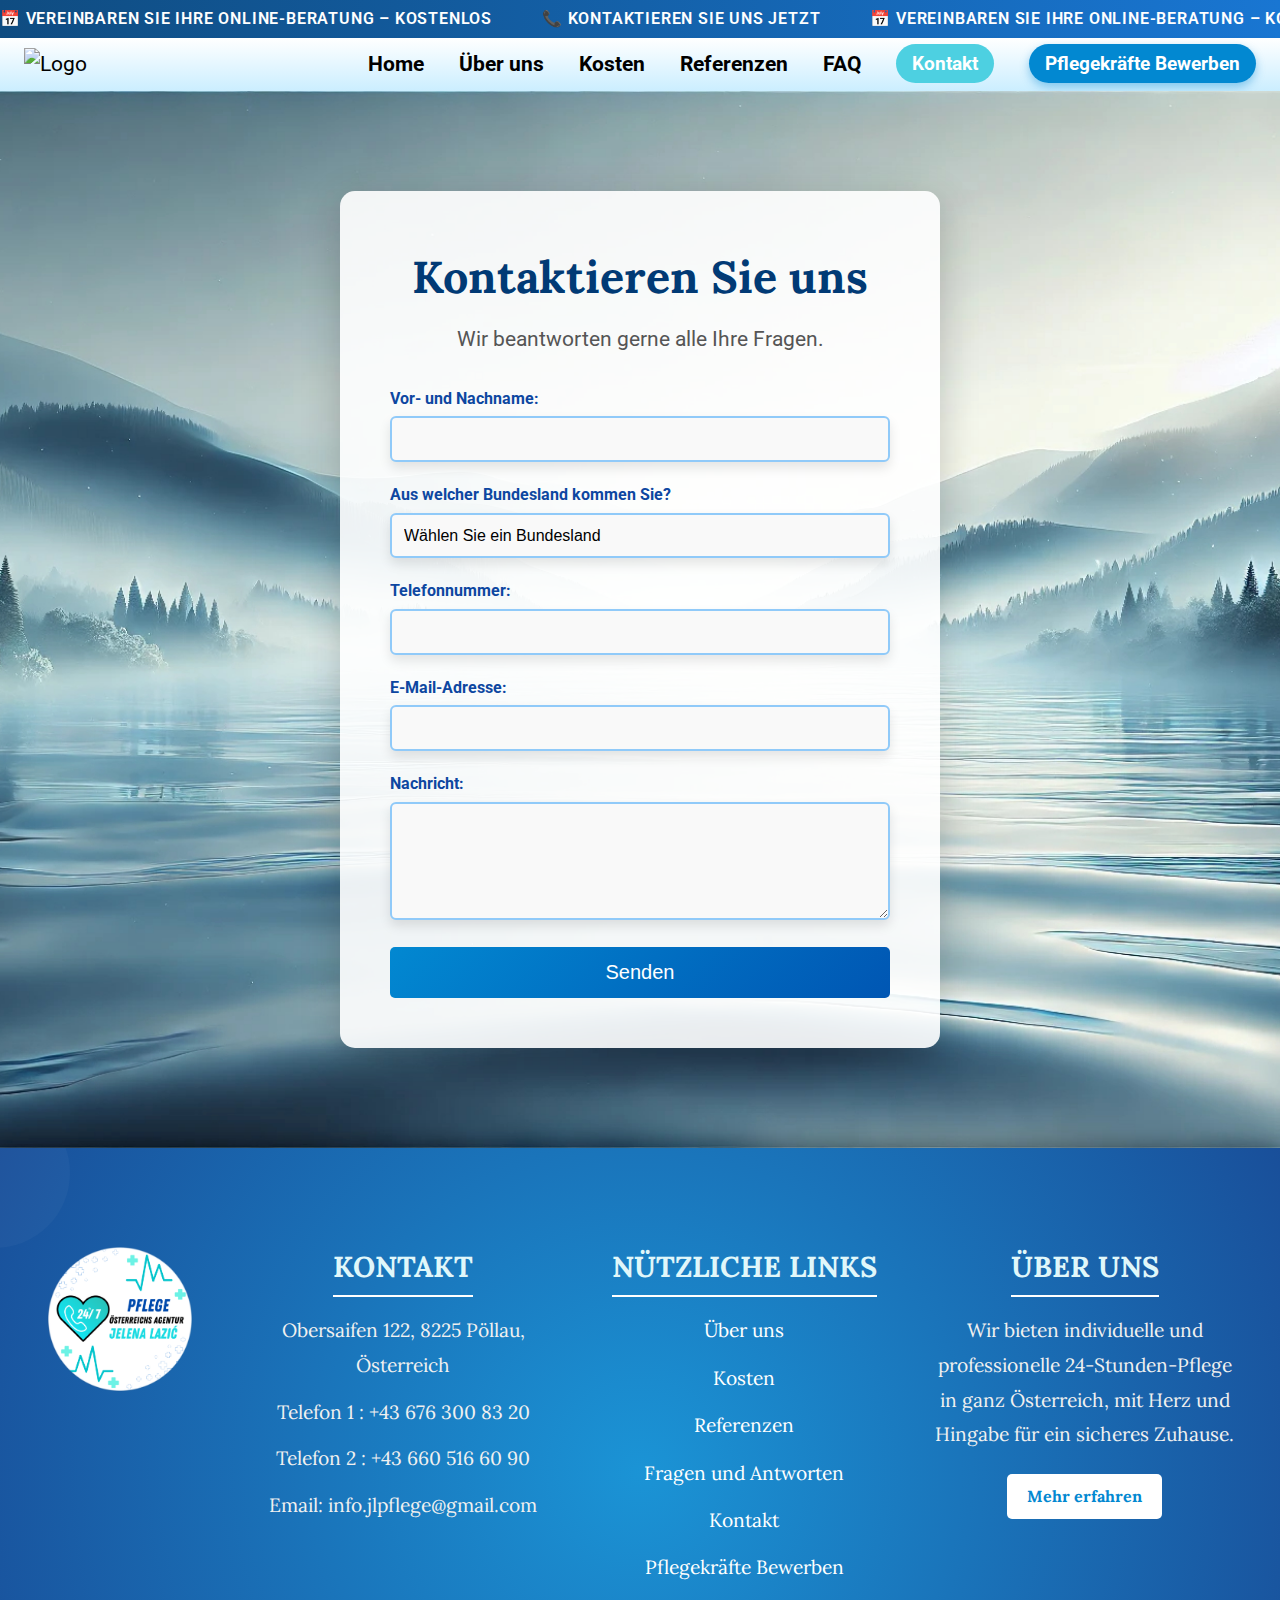
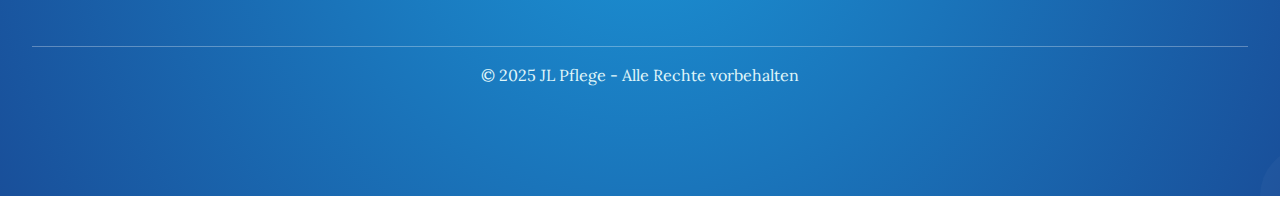
==== commit 092a3ea0: "Add files via upload" ====
--- a/contact.html
+++ b/contact.html
@@ -148,21 +148,23 @@
                     </div>
     
                     <div class="form-group">
-                        <label for="location">Woher kommen Sie?</label>
+                        <label for="location">Aus welcher Bundesland kommen Sie?</label>
                         <div class="custom-select-wrapper">
                             <select id="location" name="location" required class="custom-select">
-                                <option value="">Wählen Sie eine Stadt</option>
+                                <option value="">Wählen Sie ein Bundesland</option>
                                 <option value="Wien">Wien</option>
-                                <option value="Graz">Graz</option>
-                                <option value="Linz">Linz</option>
+                                <option value="Niederösterreich">Niederösterreich</option>
+                                <option value="Oberösterreich">Oberösterreich</option>
+                                <option value="Steiermark">Steiermark</option>
                                 <option value="Salzburg">Salzburg</option>
-                                <option value="Innsbruck">Innsbruck</option>
-                                <option value="Klagenfurt">Klagenfurt</option>
-                                <option value="Villach">Villach</option>
-                                <option value="Bregenz">Bregenz</option>
+                                <option value="Tirol">Tirol</option>
+                                <option value="Kärnten">Kärnten</option>
+                                <option value="Burgenland">Burgenland</option>
+                                <option value="Vorarlberg">Vorarlberg</option>
                             </select>
                         </div>
                     </div>
+                    
     
                     <div class="form-group">
                         <label for="phone">Telefonnummer:</label>
--- a/style.css
+++ b/style.css
@@ -1047,7 +1047,7 @@
     position: relative;
     width: 100%;
     min-height: 90vh;
-    background: url('Sve Slike/Slike bas gotove za website/About hero pozadina 021.jpg') center;
+    background: url('SVE Slike/Slike bas gotove za website/About hero pozadina 021.jpg') center;
     display: flex;
     align-items: center;
     justify-content: center;
@@ -1154,7 +1154,7 @@
 @media (max-width: 768px) {
 
     .about-page-hero {
-        background-image: url('Sve Slike/Slike bas gotove za website/About hero pozadina.jpg');
+        background-image: url('SVE Slike/Slike bas gotove za website/About hero pozadina.jpg');
         background-size: cover;
         background-repeat: no-repeat;
         background-position: center;
@@ -1520,7 +1520,7 @@
 .about-values {
     position: relative;
     padding: 100px 80px;
-    background: url('Sve Slike/Slike bas gotove za website/About values.jpg') no-repeat center center/cover;
+    background: url('SVE Slike/Slike bas gotove za website/About values.jpg') no-repeat center center/cover;
     color: white;
     text-align: center;
     overflow: hidden;
